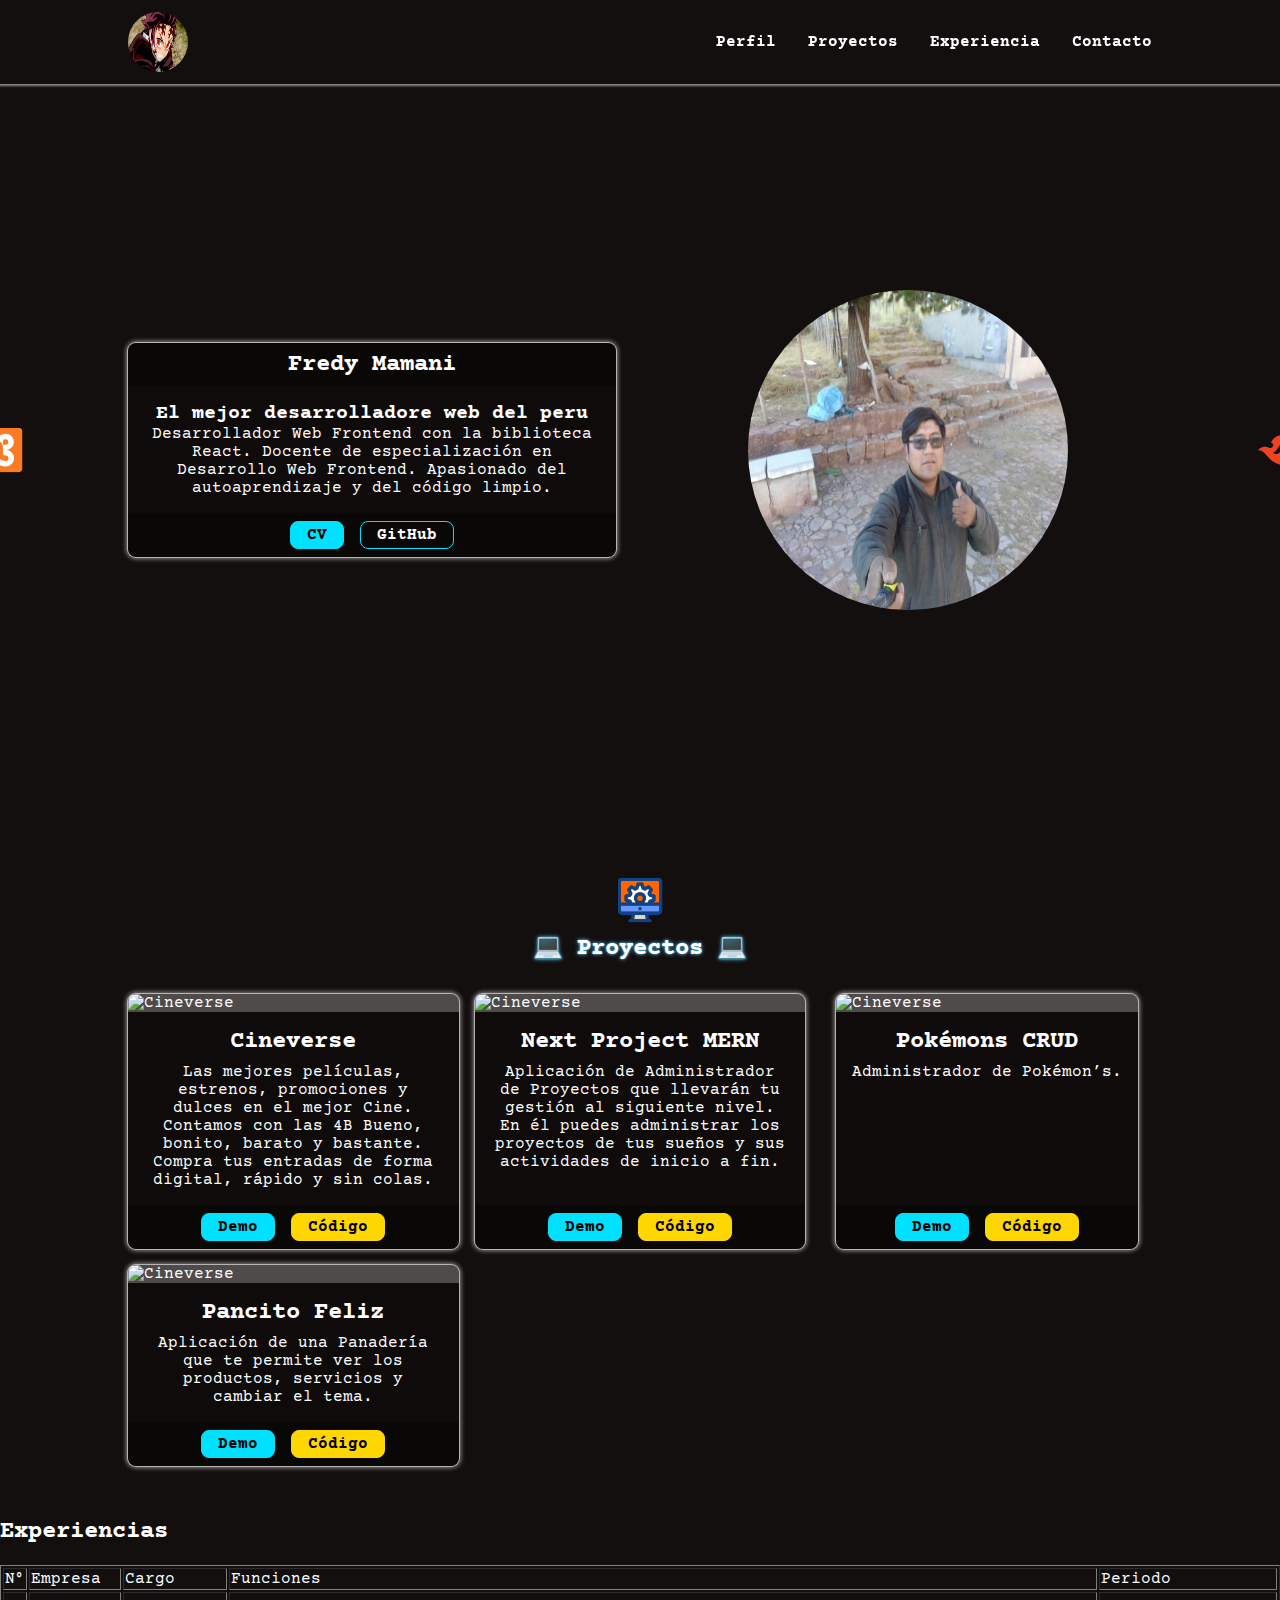
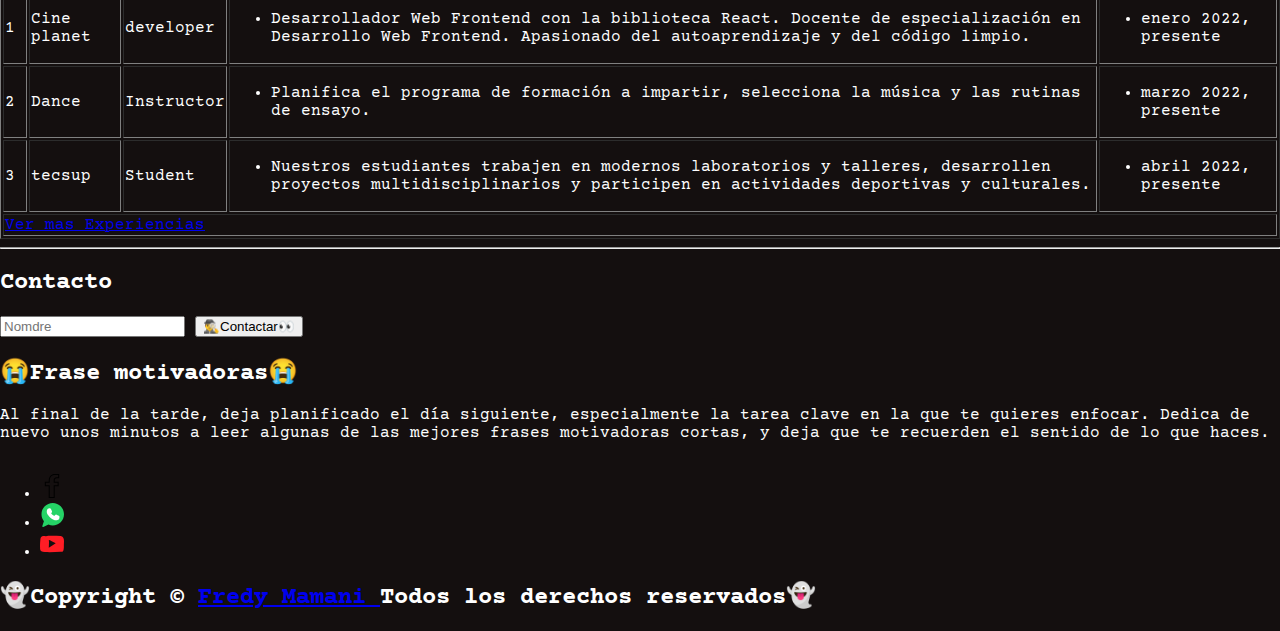
==== Winay-Wayna/index.html @ 422b1d36 "Updte" ====
<!DOCTYPE html>
<html lang="es">
<head>
  <meta charset="UTF-8" />
  <meta name="viewport" content="width=device-width, initial-scale=1.0" />
  <title>Fredy Mamani</title>

  <link rel="stylesheet" href="./css/index.css"/>
  <link rel="stylesheet" href="https://cdn.jsdelivr.net/npm/bootstrap-icons@1.10.2/font/bootstrap-icons.css">
  <link rel="preconnect" href="https://fonts.googleapis.com">
  <link rel="preconnect" href="https://fonts.gstatic.com" crossorigin>
  <link href="https://fonts.googleapis.com/css2?family=Courier+Prime:ital,wght@0,400;0,700;1,400&display=swap" rel="stylesheet">
</head>

<body class="body">
 <header class="header">
    <nav class="nav" id="header-nav">
      <div class="container f-elements f-elements--header p-relative">
        <a href="#hero">
          <img src="./kimetsu1.jpg" alt="kimetsu1" width="48" height="48"
            class="nav__logo" />
        </a>
        <a href="#header-nav" class="nav__icon nav__icon--menu">
          <i class="bi bi-list"></i>
        </a>
        <a href="#header-close" class="nav__icon nav__icon--close">
          <i class="bi bi-x-circle"></i>
        </a>
        <ul class="list list--header f-elements f-elements--center f-elements--responsive gap-md">
          <li>
            <a href="#hero" class="list__link">Perfil</a>
          </li>
          <li>
            <a href="#projects" class="list__link">Proyectos</a>
          </li>
          <li>
            <a href="#experiences" class="list__link">Experiencia</a>
          </li>
          <li>
            <a href="#contact" class="list__link">Contacto</a>
          </li>
        </ul>
      </div>
    </nav>
  </header>
  <main class="main">
    <article id="hero" class="section hero f-elements f-elements--center">
      <div class="container g-elements g-elements--responsive g-elements--center gap-lg">
        <div class="card f-elements f-direction-column">
          <header class="card__header">
               <h1 class="card__title">Fredy Mamani</h1>
                </header>
                <section class="card__body">
                    <h2 class="card__subtitle">El mejor desarrolladore web  del peru</h2>
                    <p class="card__text d-none md:d-block">
                    Desarrollador Web Frontend con la biblioteca React. Docente de especialización en Desarrollo Web Frontend.
                     Apasionado del autoaprendizaje y del código limpio.
                </p>
            </section>
            <footer class="card__footer">
                <div class="f-elements f-elements--center gap-sm">
                  <a href="https://1drv.ms/u/s!As5U-bd3F-a6gYsmbbG-Dybk88biRQ?e=7q73aZ" target="_blank"
                    rel="noopener noreferrer" class="button button--primary">CV</a>
                  <a href="https://github.com/ElliotXLeo" target="_blank" rel="noopener noreferrer"
                    class="button button--outline-primary">GitHub</a>
                </div>
              </footer>
            </div>
            <div>
                <img src="./assets/fred.jpg" alt="fred" width="350" height="250" class="hero__primary-img">
                <figure class="hero__decorators">
                    <img src="./assets/coding-svgrepo-com.svg" alt="" width="45" height="45" class="hero__decorator">
                    <img src="./assets/codeigniter-logo-svgrepo-com.svg" alt="" width="45" height="45" class="hero__decorator">
                    <img src="./assets/xampp-svgrepo-com.svg" alt="" width="45" height="45" class="hero__decorator">
                    <img src="./assets/php-svgrepo-com.svg" alt="" width="45" height="45" class="hero__decorator">   
                </figure>
            </div>
        </div>
    </article>
    <section class="section" id="projects">
        <div class="container f-elements f-direction-column gap-md">
          <h2 class="section__title">💻 Proyectos 💻</h2>
          <div class="g-elements g-elements--gallery j-items-center gap-sm">
            <div class="card f-elements f-direction-column">
              <img src="https://i.postimg.cc/LXPKVpKW/cineverse.png" alt="Cineverse" class="card__img" />
              <div class="card__body f-elements f-direction-column gap-xs">
                <h3 class="card__title">Cineverse</h3>
                <p class="card__text">
                  Las mejores películas, estrenos, promociones y dulces en el mejor Cine. Contamos con las 4B Bueno,
                  bonito, barato y bastante. Compra tus entradas de forma digital, rápido y sin colas.
                </p>
              </div>
              <div class="card__footer">
                <div class="f-elements f-elements--center gap-sm">
                  <a href="https://cineverseelgs.netlify.app" target="_blank" rel="noopener noreferrer"
                    class="button button--primary">Demo</a>
                  <a href="https://github.com/ElliotXLeo/cineverse" target="_blank" rel="noopener noreferrer"
                    class="button button--secondary">Código</a>
                </div>
              </div>
            </div>
            <div class="card f-elements f-direction-column">
              <img src="https://i.postimg.cc/3rcDR8Wh/next-project-mern.png" alt="Cineverse" class="card__img" />
              <div class="card__body f-elements f-direction-column gap-xs">
                <h3 class="card__title">Next Project MERN</h3>
                <p class="card__text">
                  Aplicación de Administrador de Proyectos que llevarán tu gestión al siguiente nivel. En él puedes
                  administrar los proyectos de tus sueños y sus actividades de inicio a fin.
                </p>
              </div>
              <div class="card__footer">
                <div class="f-elements f-elements--center gap-sm">
                  <a href="https://next-project-mern-frontend.netlify.app" target="_blank" rel="noopener noreferrer"
                    class="button button--primary">Demo</a>
                  <a href="https://github.com/ElliotXLeo/next-project-mern-frontend" target="_blank"
                    rel="noopener noreferrer" class="button button--secondary">Código</a>
                </div>
              </div>
            </div>
            <div class="card f-elements f-direction-column">
              <img src="https://i.postimg.cc/BvYqBcY3/pokemons-crud-redux-react.png" alt="Cineverse" class="card__img" />
              <div class="card__body f-elements f-direction-column gap-xs">
                <h3 class="card__title">Pokémons CRUD</h3>
                <p class="card__text">
                  Administrador de Pokémon’s.
                </p>
              </div>
              <div class="card__footer">
                <div class="f-elements f-elements--center gap-sm">
                  <a href="https://pokemons-crud-redux-react.netlify.app/pokemons" target="_blank"
                    rel="noopener noreferrer" class="button button--primary">Demo</a>
                  <a href="https://github.com/ElliotXLeo/pokemons-crud-redux-react" target="_blank"
                    rel="noopener noreferrer" class="button button--secondary">Código</a>
                </div>
              </div>
            </div>
            <div class="card f-elements f-direction-column">
              <img src="https://i.postimg.cc/prBc3CPG/pancito-feliz-r.png" alt="Cineverse" class="card__img" />
              <div class="card__body f-elements f-direction-column gap-xs">
                <h3 class="card__title">Pancito Feliz</h3>
                <p class="card__text">
                  Aplicación de una Panadería que te permite ver los productos, servicios y cambiar el tema.
                </p>
              </div>
              <div class="card__footer">
                <div class="f-elements f-elements--center gap-sm">
                  <a href="https://github.com/ElliotXLeo/pancito-feliz-r" target="_blank"
                    rel="noopener noreferrer" class="button button--primary">Demo</a>
                  <a href="https://github.com/ElliotXLeo/pancito-feliz-r" target="_blank"
                    rel="noopener noreferrer" class="button button--secondary">Código</a>
                </div>
              </div>
            </div>
          </div>
      </section>
    <section id="experiencias">
        <div>
        <h2>Experiencias</h2>
        <table border="1">
            <thead>
                <tr>
                    <td>N°</td>
                    <td>Empresa</td>
                    <td>Cargo</td>
                    <td>Funciones</td>
                    <td>Periodo</td>
                </tr>
            </thead>
            <tbody>
                <tr>
                    <td>1</td>
                    <td>Cine planet</td>
                    <td>developer</td>
                    <td>
                        <ul>
                            <li>
                                Desarrollador Web Frontend con la biblioteca React. Docente de especialización en Desarrollo Web Frontend.
                                Apasionado del autoaprendizaje y del código limpio.
                            </li>
                        </ul>
                    </td>
                    <td>
                        <ul>
                            <li>
                                enero 2022, presente
                            </li>
                        </ul>
                    </td>
                </tr>
            </tbody>
            <tbody>
                <tr>
                    <td>2</td>
                    <td>Dance</td>
                    <td>Instructor</td>
                    <td>
                        <ul>
                            <li>
                                Planifica el programa de formación a impartir, selecciona la música y las rutinas de ensayo.
                            </li>
                        </ul>
                    </td>
                    <td>
                        <ul>
                            <li>
                               marzo 2022, presente
                            </li>
                        </ul>
                    </td>
                </tr>
            </tbody>
            <tbody>
                <tr>
                    <td>3</td>
                    <td>tecsup</td>
                    <td>Student</td>
                    <td>
                        <ul>
                            <li>
                                Nuestros estudiantes trabajen en modernos laboratorios y talleres, desarrollen proyectos multidisciplinarios y participen en actividades deportivas y culturales.
                            </li>
                        </ul>
                    </td>
                    <td>
                        <ul>
                            <li>
                                abril 2022, presente
                            </li>
                        </ul>
                    </td>
                </tr>
            </tbody>
            <tfoot>
                <tr>
                    <td colspan="5">
                        <a href="https://www.linkedin.com/feed/" target="_blank" rel="noopener noreferrer">Ver mas Experiencias</a>
                    </td>
                </tr>
            </tfoot>
        </table>
        </div>
    </section>
    <hr>
    <section id="contacto">
        <div>
            <h2>Contacto</h2>
            <form>
                <input type="tel" placeholder="Nomdre" required />
                <button>🕵️‍♂️Contactar👀</button>             
            </form>
        </div>
    </section>
    <section>
        <div>
            <h2>😭Frase motivadoras😭</h2>
            <p>Al final de la tarde, deja planificado el día siguiente, especialmente la 
                tarea clave en la que te quieres enfocar. Dedica de nuevo unos minutos a
                leer algunas de las mejores frases motivadoras cortas, y deja que te recuerden el sentido de lo que haces.</p>
        </div>
    </section>
  </main>
  <footer>
    <nav>
        <ul>
            <li>
                <a href="https://www.facebook.com/">
                    <img src="./assets/facebook-svgrepo-com.svg" alt="facebook" width="24" height="24">
                </a>
            </li>
            <li>
                <a href="https://web.whatsapp.com/">
                    <img src="./assets/whatsapp-whats-app-svgrepo-com.svg" alt="whatsapp"  width="24" height="24">
                </a>
            </li>
            <li>
                <a href="https://www.youtube.com/watch?v=FTzN6bwPNJw&t=659s" >
                    <img src="./assets/youtube-svgrepo-com.svg" alt="youtube"  width="24" height="24">
                </a>
            </li>
        </ul>
        <h2>
            👻Copyright &copy;
            <a href="https://tecsup.instructure.com/courses/31725/pages/cronograma">
                Fredy Mamani
            </a>
            Todos los derechos reservados👻
        </h2>
    </nav>
  </footer>
</body>
</html>
---- Winay-Wayna/css/index.css ----
@import './modules/variables.css';
@import './modules/utils.css';
@import './modules/animations.css';
@import './modules/layout.css';
@import './modules/header.css';
@import './modules/nav.css';
@import './modules/hero.css';
@import './modules/list.css';
@import './modules/cards.css';
@import './modules/buttons.css';

.body {
  background-color: var(--primary-theme-color);
  color: var(--primary-text-color);
  font-family: var(--primary-font-family);
  margin: 0;
}

.main {
  overflow: hidden;
}
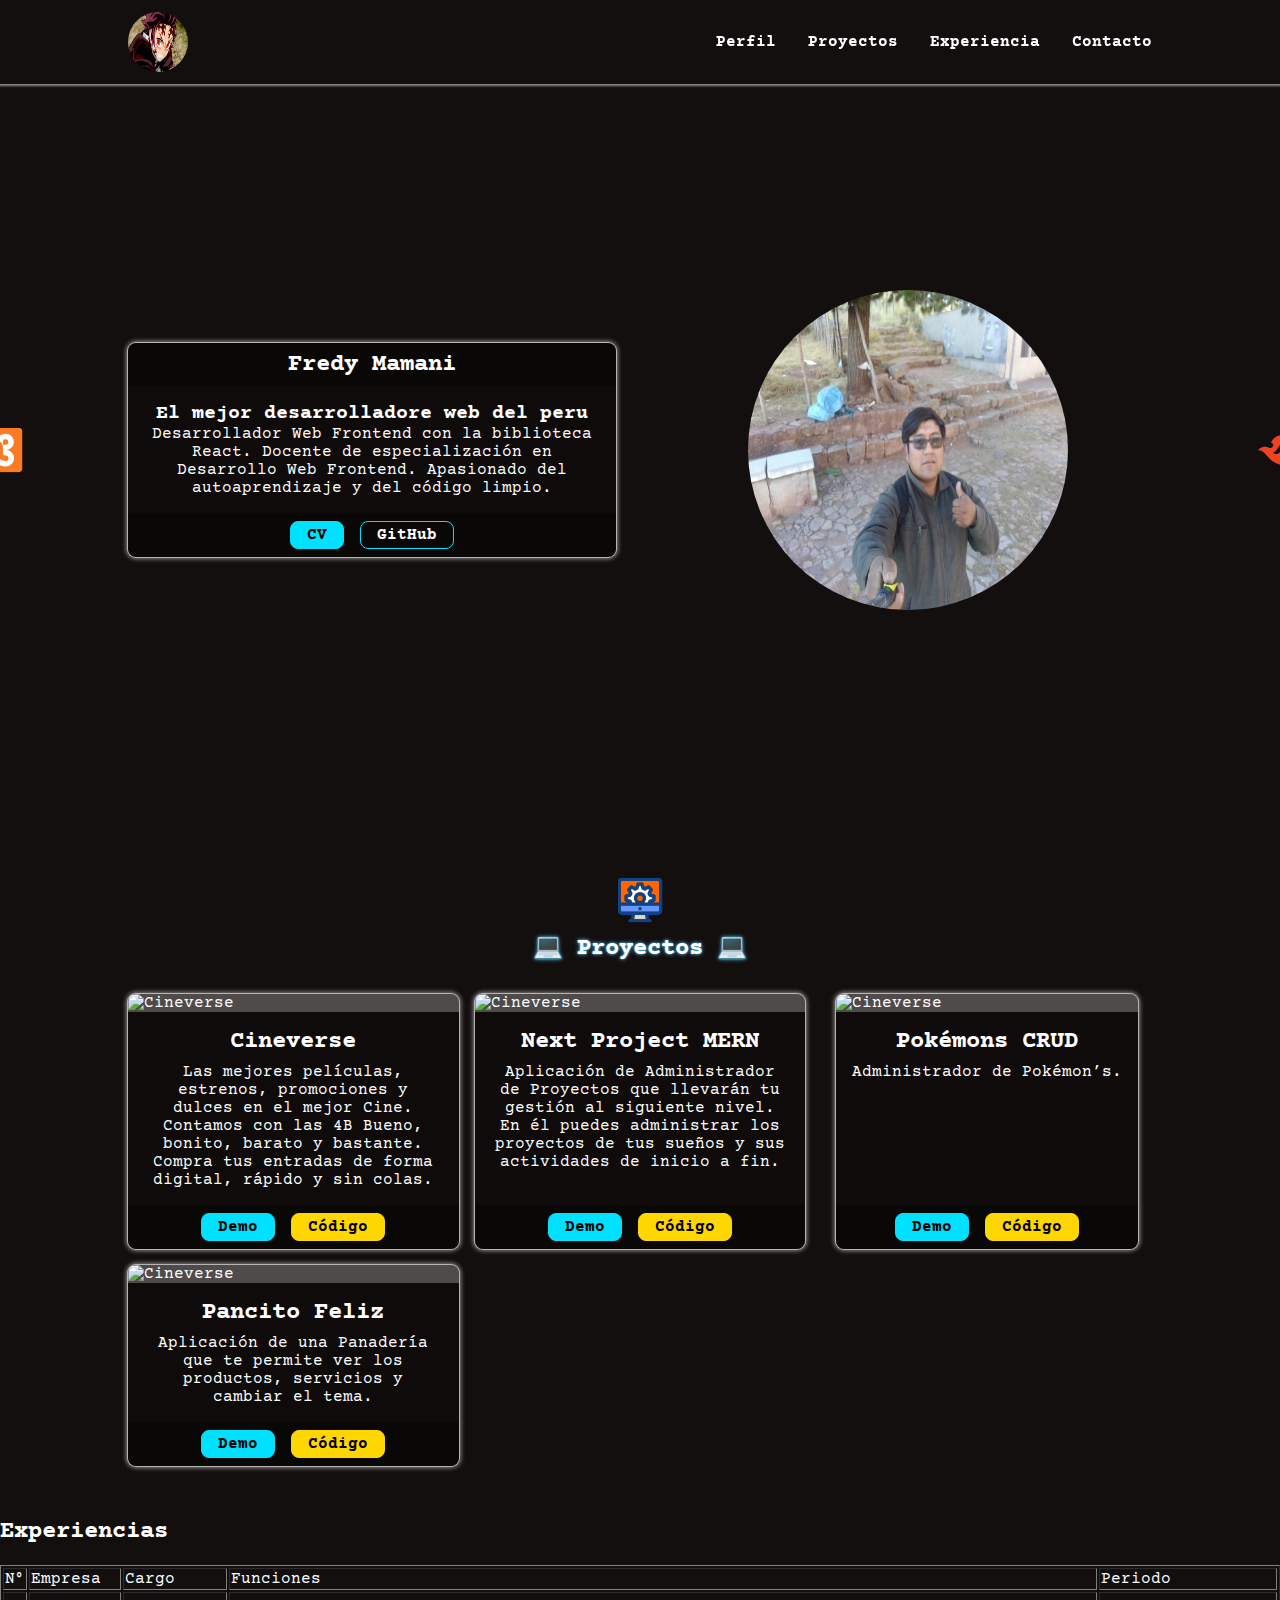
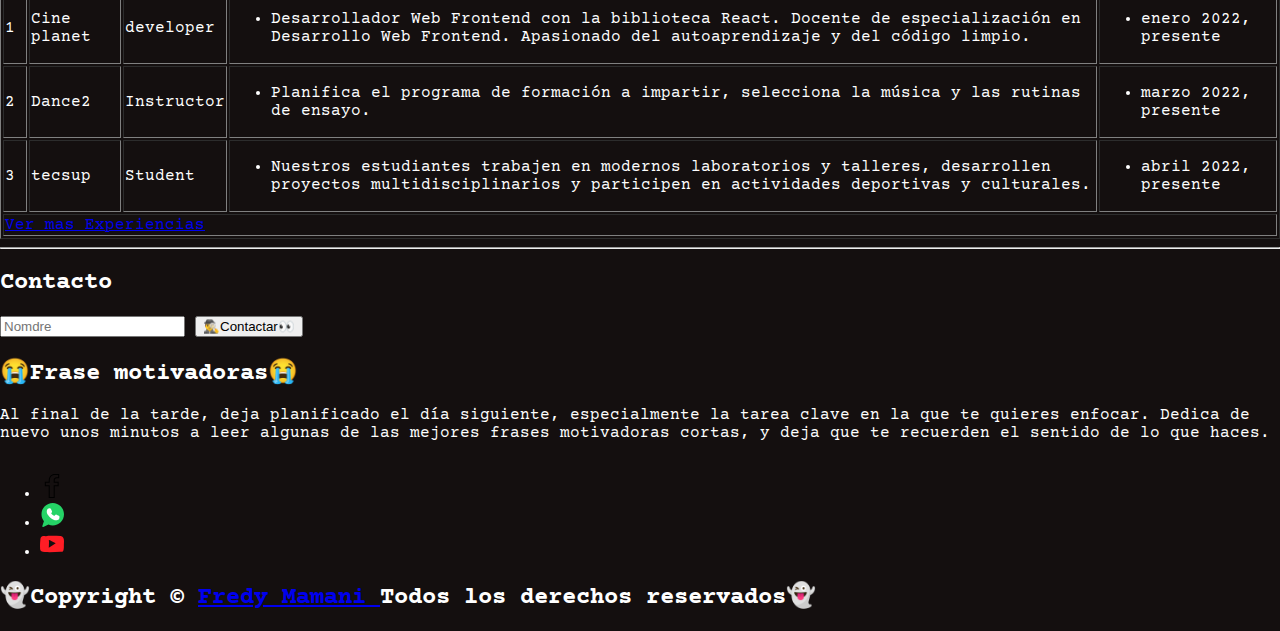
==== commit 689a037d: "Update2" ====
--- a/Winay-Wayna/index.html
+++ b/Winay-Wayna/index.html
@@ -191,7 +191,7 @@
             <tbody>
                 <tr>
                     <td>2</td>
-                    <td>Dance</td>
+                    <td>Dance2</td>
                     <td>Instructor</td>
                     <td>
                         <ul>
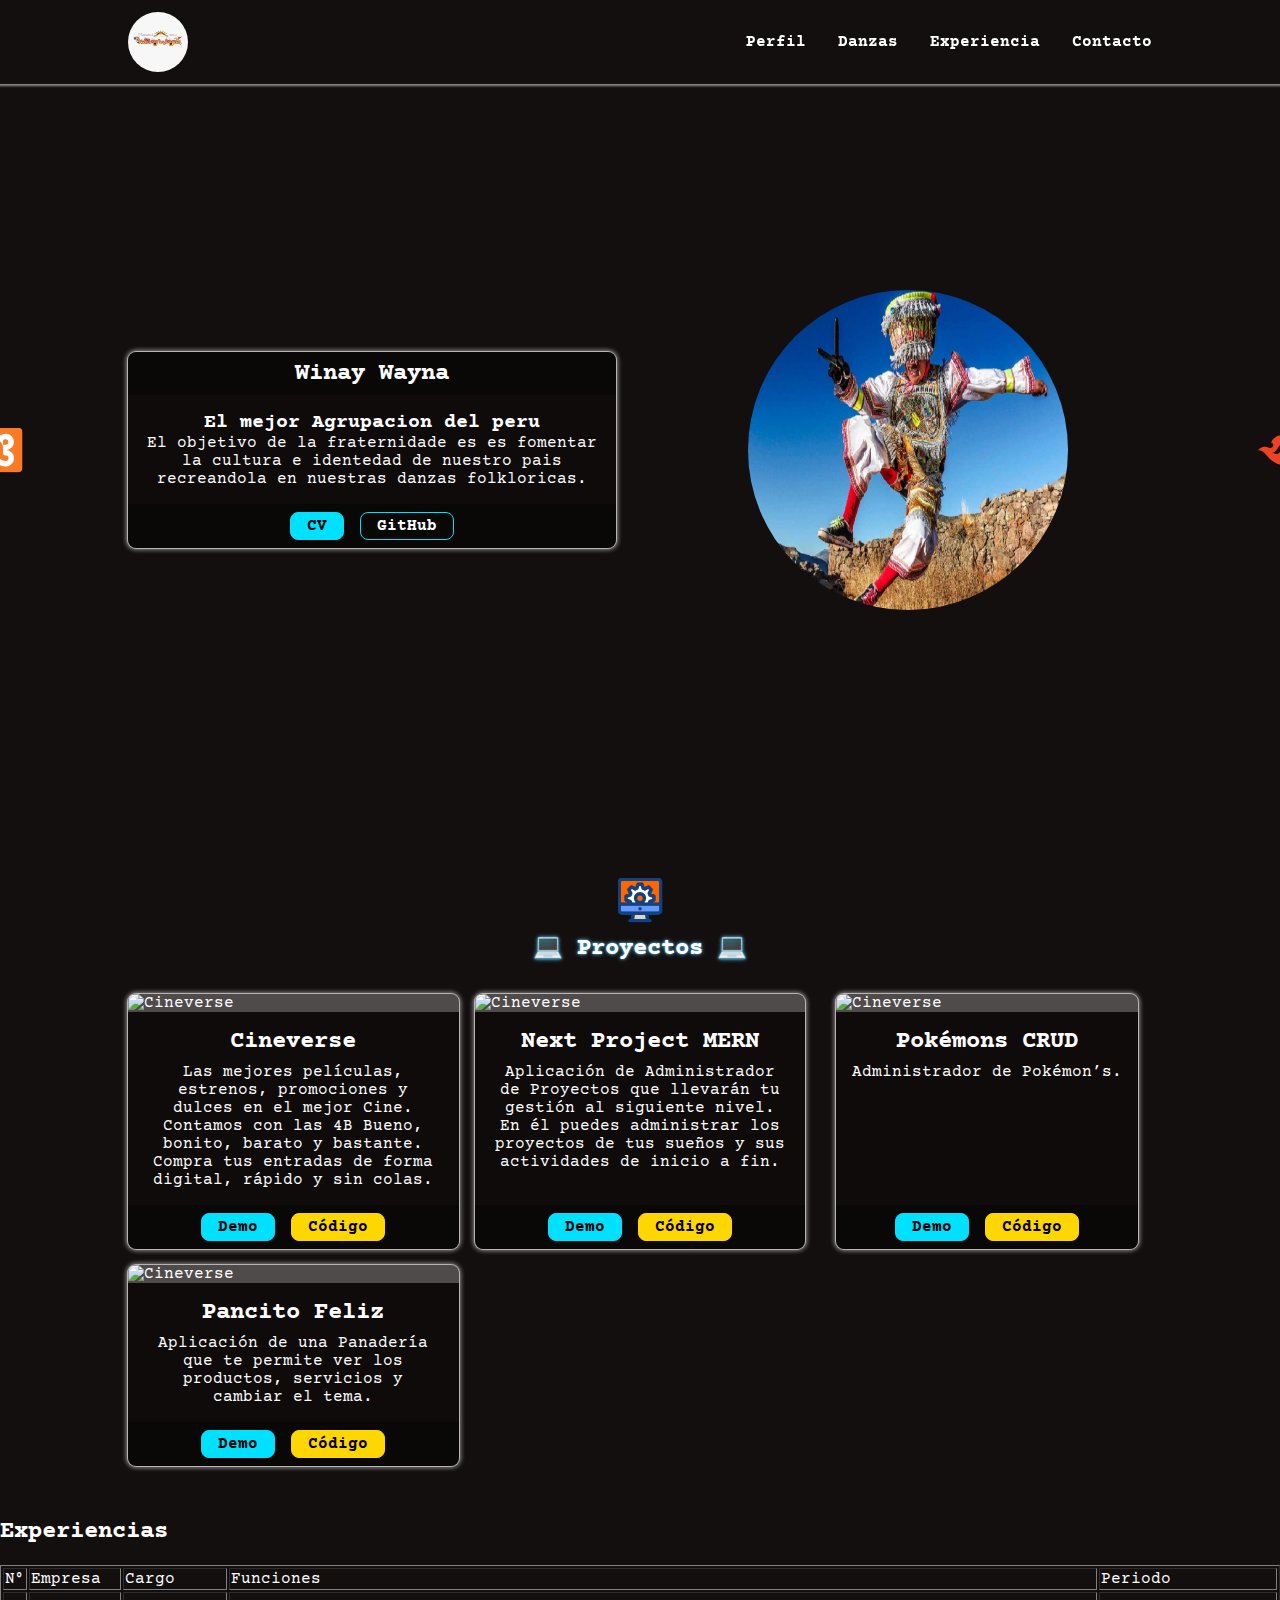
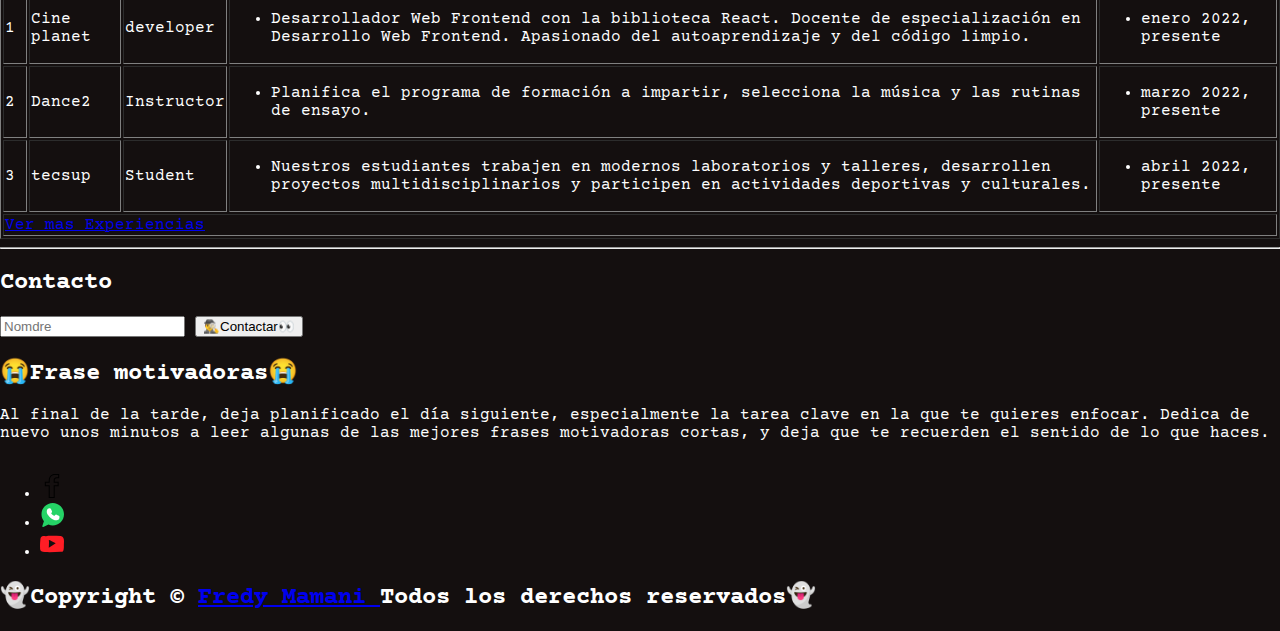
==== commit 0bc4b817: "winay2" ====
--- a/Winay-Wayna/index.html
+++ b/Winay-Wayna/index.html
@@ -3,7 +3,7 @@
 <head>
   <meta charset="UTF-8" />
   <meta name="viewport" content="width=device-width, initial-scale=1.0" />
-  <title>Fredy Mamani</title>
+  <title>Winay Wayna</title>
 
   <link rel="stylesheet" href="./css/index.css"/>
   <link rel="stylesheet" href="https://cdn.jsdelivr.net/npm/bootstrap-icons@1.10.2/font/bootstrap-icons.css">
@@ -17,7 +17,7 @@
     <nav class="nav" id="header-nav">
       <div class="container f-elements f-elements--header p-relative">
         <a href="#hero">
-          <img src="./kimetsu1.jpg" alt="kimetsu1" width="48" height="48"
+          <img src="./winay.jpeg" alt="Winay" width="48" height="48"
             class="nav__logo" />
         </a>
         <a href="#header-nav" class="nav__icon nav__icon--menu">
@@ -31,7 +31,7 @@
             <a href="#hero" class="list__link">Perfil</a>
           </li>
           <li>
-            <a href="#projects" class="list__link">Proyectos</a>
+            <a href="#projects" class="list__link">Danzas</a>
           </li>
           <li>
             <a href="#experiences" class="list__link">Experiencia</a>
@@ -48,13 +48,12 @@
       <div class="container g-elements g-elements--responsive g-elements--center gap-lg">
         <div class="card f-elements f-direction-column">
           <header class="card__header">
-               <h1 class="card__title">Fredy Mamani</h1>
+               <h1 class="card__title">Winay Wayna</h1>
                 </header>
                 <section class="card__body">
-                    <h2 class="card__subtitle">El mejor desarrolladore web  del peru</h2>
+                    <h2 class="card__subtitle">El mejor Agrupacion del peru</h2>
                     <p class="card__text d-none md:d-block">
-                    Desarrollador Web Frontend con la biblioteca React. Docente de especialización en Desarrollo Web Frontend.
-                     Apasionado del autoaprendizaje y del código limpio.
+                    El objetivo de la fraternidade  es es fomentar la cultura e identedad de nuestro pais recreandola en nuestras danzas folkloricas.
                 </p>
             </section>
             <footer class="card__footer">
@@ -67,7 +66,7 @@
               </footer>
             </div>
             <div>
-                <img src="./assets/fred.jpg" alt="fred" width="350" height="250" class="hero__primary-img">
+                <img src="./assets/tijeras.jpg" alt="fred" width="350" height="250" class="hero__primary-img">
                 <figure class="hero__decorators">
                     <img src="./assets/coding-svgrepo-com.svg" alt="" width="45" height="45" class="hero__decorator">
                     <img src="./assets/codeigniter-logo-svgrepo-com.svg" alt="" width="45" height="45" class="hero__decorator">
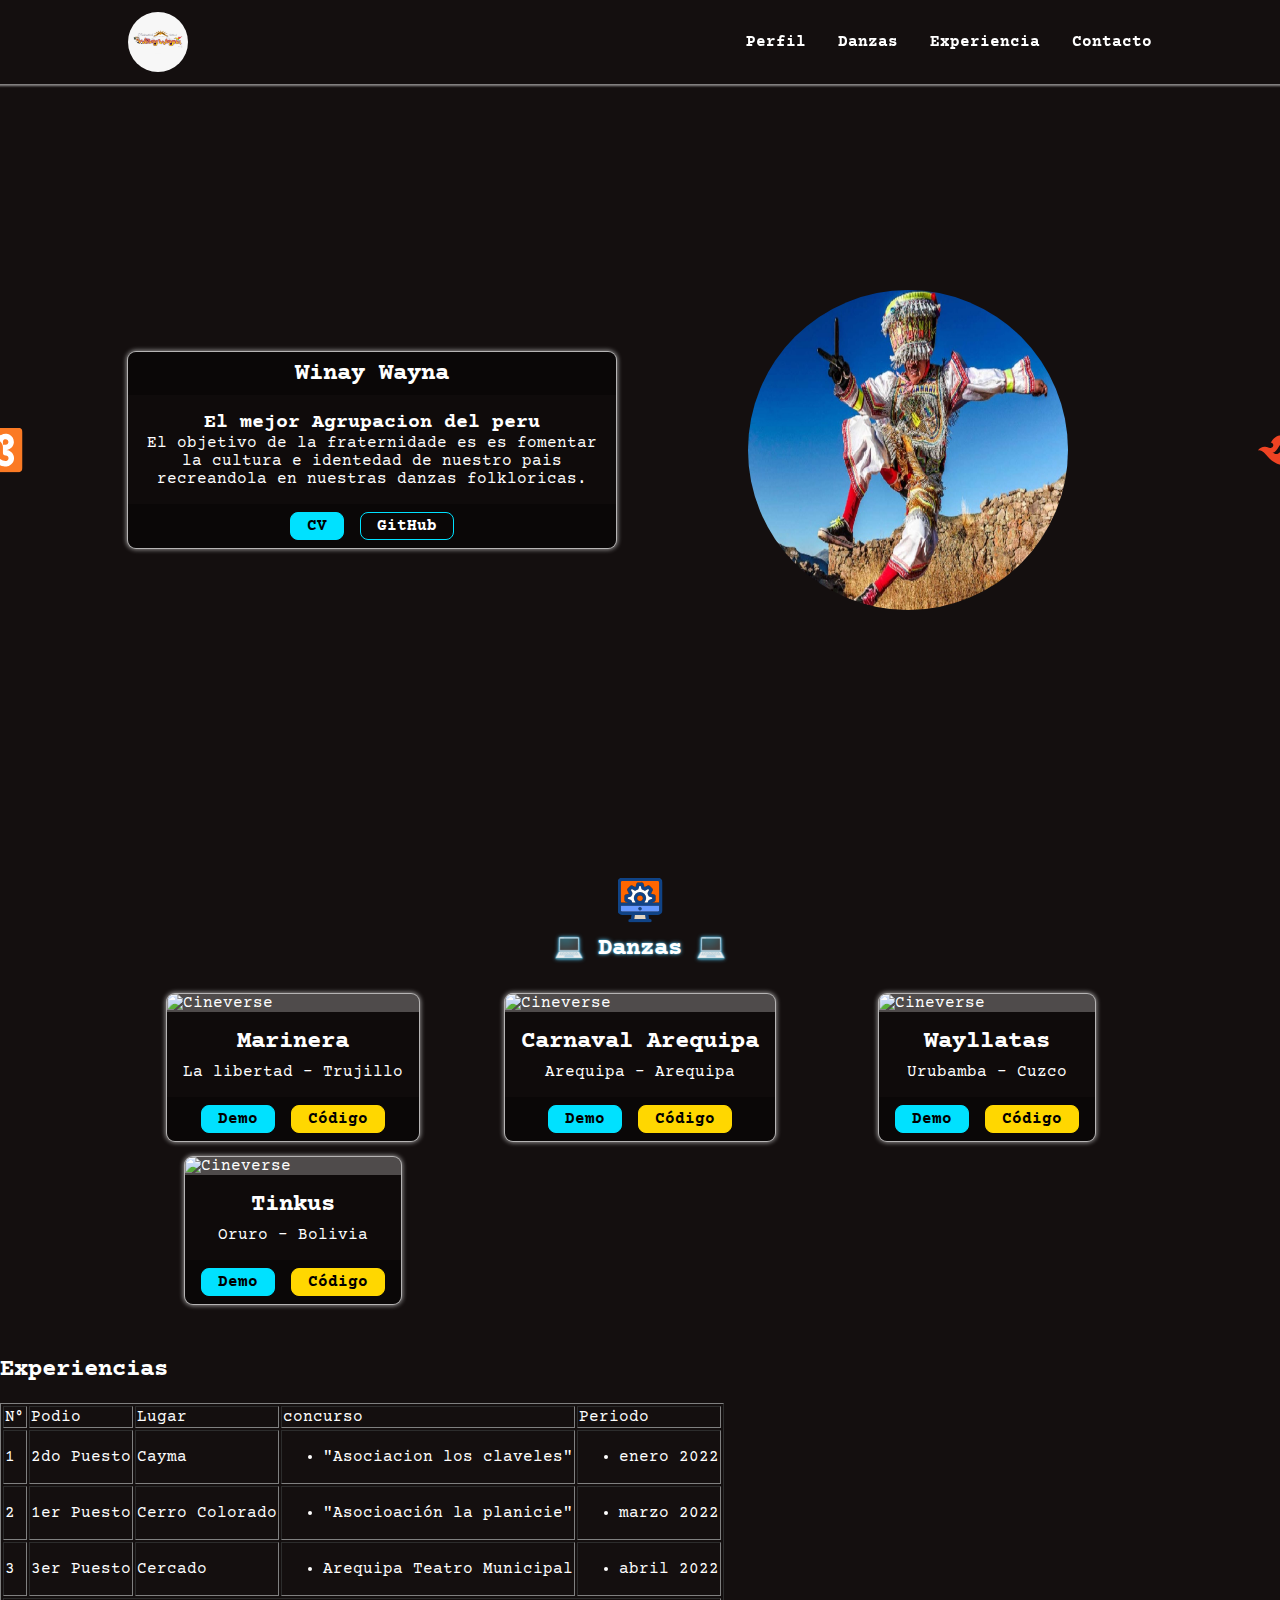
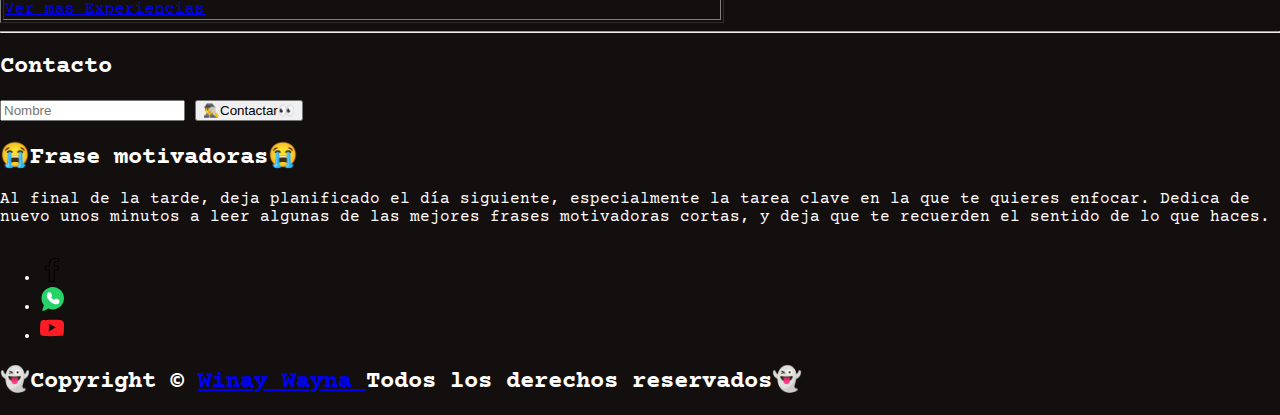
==== commit 0ed22bc6: "winay3" ====
--- a/Winay-Wayna/index.html
+++ b/Winay-Wayna/index.html
@@ -34,10 +34,10 @@
             <a href="#projects" class="list__link">Danzas</a>
           </li>
           <li>
-            <a href="#experiences" class="list__link">Experiencia</a>
-          </li>
-          <li>
-            <a href="#contact" class="list__link">Contacto</a>
+            <a href="#experiencias" class="list__link">Experiencia</a>
+          </li>
+          <li>
+            <a href="#contacto" class="list__link">Contacto</a>
           </li>
         </ul>
       </div>
@@ -78,15 +78,14 @@
     </article>
     <section class="section" id="projects">
         <div class="container f-elements f-direction-column gap-md">
-          <h2 class="section__title">💻 Proyectos 💻</h2>
+          <h2 class="section__title">💻 Danzas 💻</h2>
           <div class="g-elements g-elements--gallery j-items-center gap-sm">
             <div class="card f-elements f-direction-column">
-              <img src="https://i.postimg.cc/LXPKVpKW/cineverse.png" alt="Cineverse" class="card__img" />
-              <div class="card__body f-elements f-direction-column gap-xs">
-                <h3 class="card__title">Cineverse</h3>
-                <p class="card__text">
-                  Las mejores películas, estrenos, promociones y dulces en el mejor Cine. Contamos con las 4B Bueno,
-                  bonito, barato y bastante. Compra tus entradas de forma digital, rápido y sin colas.
+              <img src="https://i.ytimg.com/vi/DYAkpfoxKQE/hqdefault.jpg" alt="Cineverse" class="card__img" />
+              <div class="card__body f-elements f-direction-column gap-xs">
+                <h3 class="card__title">Marinera</h3>
+                <p class="card__text">
+                  La libertad - Trujillo
                 </p>
               </div>
               <div class="card__footer">
@@ -99,12 +98,11 @@
               </div>
             </div>
             <div class="card f-elements f-direction-column">
-              <img src="https://i.postimg.cc/3rcDR8Wh/next-project-mern.png" alt="Cineverse" class="card__img" />
-              <div class="card__body f-elements f-direction-column gap-xs">
-                <h3 class="card__title">Next Project MERN</h3>
-                <p class="card__text">
-                  Aplicación de Administrador de Proyectos que llevarán tu gestión al siguiente nivel. En él puedes
-                  administrar los proyectos de tus sueños y sus actividades de inicio a fin.
+              <img src="https://portal.andina.pe/EDPFotografia3/thumbnail/2017/02/25/000406381M.jpg" alt="Cineverse" class="card__img" />
+              <div class="card__body f-elements f-direction-column gap-xs">
+                <h3 class="card__title">Carnaval Arequipa</h3>
+                <p class="card__text">
+                  Arequipa - Arequipa
                 </p>
               </div>
               <div class="card__footer">
@@ -117,11 +115,11 @@
               </div>
             </div>
             <div class="card f-elements f-direction-column">
-              <img src="https://i.postimg.cc/BvYqBcY3/pokemons-crud-redux-react.png" alt="Cineverse" class="card__img" />
-              <div class="card__body f-elements f-direction-column gap-xs">
-                <h3 class="card__title">Pokémons CRUD</h3>
-                <p class="card__text">
-                  Administrador de Pokémon’s.
+              <img src="https://img.panamericana.pe/noticia/2013/06/orig-1371956196565.jpg" alt="Cineverse" class="card__img" />
+              <div class="card__body f-elements f-direction-column gap-xs">
+                <h3 class="card__title">Wayllatas</h3>
+                <p class="card__text">
+                  Urubamba - Cuzco
                 </p>
               </div>
               <div class="card__footer">
@@ -134,11 +132,11 @@
               </div>
             </div>
             <div class="card f-elements f-direction-column">
-              <img src="https://i.postimg.cc/prBc3CPG/pancito-feliz-r.png" alt="Cineverse" class="card__img" />
-              <div class="card__body f-elements f-direction-column gap-xs">
-                <h3 class="card__title">Pancito Feliz</h3>
-                <p class="card__text">
-                  Aplicación de una Panadería que te permite ver los productos, servicios y cambiar el tema.
+              <img src="https://i1.sndcdn.com/avatars-000186656127-vxf3m1-t500x500.jpg" alt="Cineverse" class="card__img" />
+              <div class="card__body f-elements f-direction-column gap-xs">
+                <h3 class="card__title">Tinkus</h3>
+                <p class="card__text">
+                  Oruro - Bolivia
                 </p>
               </div>
               <div class="card__footer">
@@ -159,29 +157,28 @@
             <thead>
                 <tr>
                     <td>N°</td>
-                    <td>Empresa</td>
-                    <td>Cargo</td>
-                    <td>Funciones</td>
+                    <td>Podio</td>
+                    <td>Lugar</td>
+                    <td>concurso</td>
                     <td>Periodo</td>
                 </tr>
             </thead>
             <tbody>
                 <tr>
                     <td>1</td>
-                    <td>Cine planet</td>
-                    <td>developer</td>
-                    <td>
-                        <ul>
-                            <li>
-                                Desarrollador Web Frontend con la biblioteca React. Docente de especialización en Desarrollo Web Frontend.
-                                Apasionado del autoaprendizaje y del código limpio.
-                            </li>
-                        </ul>
-                    </td>
-                    <td>
-                        <ul>
-                            <li>
-                                enero 2022, presente
+                    <td>2do Puesto</td>
+                    <td>Cayma</td>
+                    <td>
+                        <ul>
+                            <li>
+                                "Asociacion los claveles"
+                            </li>
+                        </ul>
+                    </td>
+                    <td>
+                        <ul>
+                            <li>
+                                enero 2022
                             </li>
                         </ul>
                     </td>
@@ -190,19 +187,19 @@
             <tbody>
                 <tr>
                     <td>2</td>
-                    <td>Dance2</td>
-                    <td>Instructor</td>
-                    <td>
-                        <ul>
-                            <li>
-                                Planifica el programa de formación a impartir, selecciona la música y las rutinas de ensayo.
-                            </li>
-                        </ul>
-                    </td>
-                    <td>
-                        <ul>
-                            <li>
-                               marzo 2022, presente
+                    <td>1er Puesto</td>
+                    <td>Cerro Colorado</td>
+                    <td>
+                        <ul>
+                            <li>
+                                "Asocioación la planicie"
+                            </li>
+                        </ul>
+                    </td>
+                    <td>
+                        <ul>
+                            <li>
+                               marzo 2022
                             </li>
                         </ul>
                     </td>
@@ -211,19 +208,19 @@
             <tbody>
                 <tr>
                     <td>3</td>
-                    <td>tecsup</td>
-                    <td>Student</td>
-                    <td>
-                        <ul>
-                            <li>
-                                Nuestros estudiantes trabajen en modernos laboratorios y talleres, desarrollen proyectos multidisciplinarios y participen en actividades deportivas y culturales.
-                            </li>
-                        </ul>
-                    </td>
-                    <td>
-                        <ul>
-                            <li>
-                                abril 2022, presente
+                    <td>3er Puesto</td>
+                    <td>Cercado </td>
+                    <td>
+                        <ul>
+                            <li>
+                                 Arequipa Teatro Municipal
+                            </li>
+                        </ul>
+                    </td>
+                    <td>
+                        <ul>
+                            <li>
+                                abril 2022
                             </li>
                         </ul>
                     </td>
@@ -244,7 +241,7 @@
         <div>
             <h2>Contacto</h2>
             <form>
-                <input type="tel" placeholder="Nomdre" required />
+                <input type="tel" placeholder="Nombre" required />
                 <button>🕵️‍♂️Contactar👀</button>             
             </form>
         </div>
@@ -262,7 +259,7 @@
     <nav>
         <ul>
             <li>
-                <a href="https://www.facebook.com/">
+                <a href="https://www.facebook.com/winaywayna24">
                     <img src="./assets/facebook-svgrepo-com.svg" alt="facebook" width="24" height="24">
                 </a>
             </li>
@@ -280,7 +277,7 @@
         <h2>
             👻Copyright &copy;
             <a href="https://tecsup.instructure.com/courses/31725/pages/cronograma">
-                Fredy Mamani
+                Winay Wayna
             </a>
             Todos los derechos reservados👻
         </h2>
